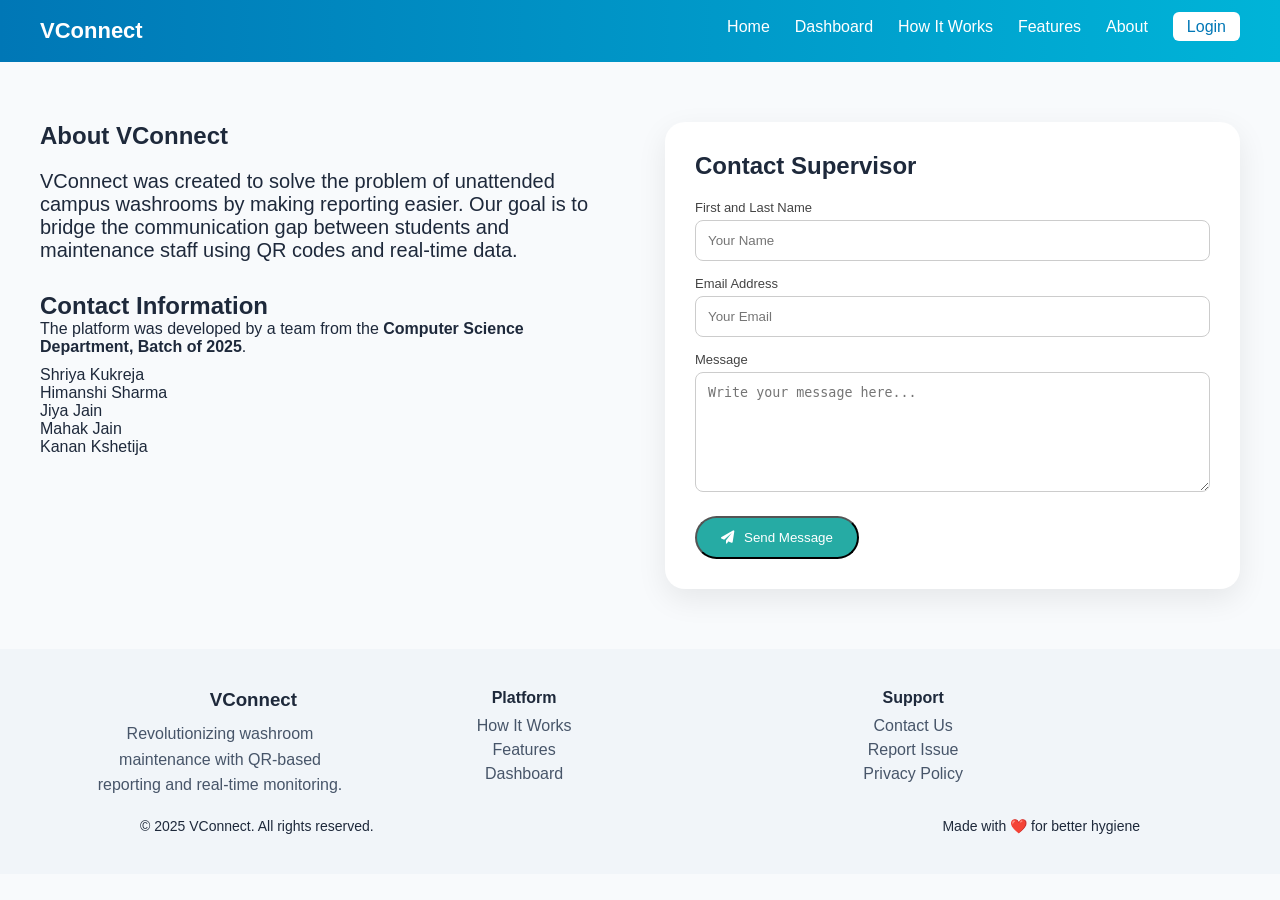
==== about.html @ b98a5cf4 "Initial VConnect Frontend" ====
<!DOCTYPE html>
<html lang="en">
<head>
    <meta charset="UTF-8">
    <meta name="viewport" content="width=device-width, initial-scale=1.0">
    <title>VConnect - About</title>
    <link rel="stylesheet" href="css/style.css">
    <link rel="stylesheet" href="https://cdnjs.cloudflare.com/ajax/libs/font-awesome/6.0.0/css/all.min.css">
</head>
<body>

<!-- NAVBAR -->
<nav class="navbar">
    <div class="logo">VConnect</div>
    <ul class="nav-links">
        <li><a href="index.html">Home</a></li>
        <li><a href="dashboard.html">Dashboard</a></li>
        <li><a href="how-it-works.html">How It Works</a></li>
        <li><a href="features.html">Features</a></li>
        <li><a href="about.html" class="active">About</a></li>
        <li><a href="login.html" class="login-btn">Login</a></li>
    </ul>
</nav>

<!-- ABOUT SECTION -->
<section class="about-section" style="padding: 60px 20px; background: #f8fafc;">
    <div class="about-content" style="display: flex; flex-wrap: wrap; justify-content: center; gap: 50px; max-width: 1200px; margin: auto;">
        
        <!-- MISSION -->
        <div class="mission" style="flex: 1 1 400px; min-width: 300px;">
            <h1>About VConnect</h1>
            <p style="font-size: 20px; margin: 20px 0 30px;">VConnect was created to solve the problem of unattended campus washrooms by making reporting easier. Our goal is to bridge the communication gap between students and maintenance staff using QR codes and real-time data.</p>
            
            <h2>Contact Information</h2>
            <p>The platform was developed by a team from the <strong>Computer Science Department, Batch of 2025</strong>.</p>
            <ul style="list-style: none; padding: 0; margin-top: 10px;">
                <li>Shriya Kukreja</li>
                <li>Himanshi Sharma</li>
                <li>Jiya Jain</li>
                <li>Mahak Jain</li>
                <li>Kanan Kshetija</li>
            </ul>
        </div>

        <!-- CONTACT FORM -->
        <div class="contact-card" style="flex: 1 1 400px; min-width: 300px; background: white; padding: 30px; border-radius: 20px; box-shadow: 0 10px 30px rgba(0,0,0,0.08);">
            <h2>Contact Supervisor</h2>
            <form id="contactForm" style="margin-top: 20px;">
                <div class="input-group" style="margin-bottom: 15px;">
                    <label>First and Last Name</label>
                    <input type="text" placeholder="Your Name" required style="width: 100%; padding: 12px; border-radius: 8px; border: 1px solid #ccc;">
                </div>
                <div class="input-group" style="margin-bottom: 15px;">
                    <label>Email Address</label>
                    <input type="text" placeholder="Your Email" required style="width: 100%; padding: 12px; border-radius: 8px; border: 1px solid #ccc;">
                </div>
                <div class="input-group" style="margin-bottom: 20px;">
                    <label>Message</label>
                    <textarea placeholder="Write your message here..." required style="width: 100%; padding: 12px; min-height: 120px; border-radius: 8px; border: 1px solid #ccc;"></textarea>
                </div>
                <button type="submit" class="primary-btn" style="display: flex; align-items: center; justify-content: center; gap: 10px;">
                    <i class="fa-solid fa-paper-plane"></i> Send Message
                </button>
            </form>
        </div>

    </div>
</section>

<!-- FOOTER -->
<footer class="footer">
    <div class="footer-content">
        <div class="footer-brand" style="flex: 1; text-align: center;">
            <h3>VConnect</h3>
            <p>Revolutionizing washroom maintenance with QR-based reporting and real-time monitoring.</p>
        </div>

        <div class="footer-links" style="flex: 1; text-align: center;">
            <div>
                <h4>Platform</h4>
                <a href="how-it-works.html">How It Works</a>
                <a href="features.html">Features</a>
                <a href="dashboard.html">Dashboard</a>
            </div>
        </div>

        <div class="footer-links" style="flex: 1; text-align: center;">
            <div>
                <h4>Support</h4>
                <a href="about.html">Contact Us</a>
                <a href="#">Report Issue</a>
                <a href="#">Privacy Policy</a>
            </div>
        </div>
    </div>

    <div class="footer-bottom" style="text-align: center; margin-top: 20px;">
        <p>© 2025 VConnect. All rights reserved.</p>
        <p>Made with ❤️ for better hygiene</p>
    </div>
</footer>

<!-- MODAL FOR CONTACT FORM -->
<div id="contactModal" class="hidden">
    <div class="modal-overlay"></div>
    <div class="modal-content">
        <span onclick="closeContactModal()" class="close-btn">&times;</span>
        <h3>Message Sent!</h3>
        <p>Your response has been submitted to the supervisors.</p>
    </div>
</div>

<style>
/* Hidden class */
.hidden {
    display: none;
}

/* Overlay behind modal */
.modal-overlay {
    position: fixed;
    top: 0;
    left: 0;
    width: 100%;
    height: 100%;
    background: rgba(0,0,0,0.4);
    z-index: 999;
}

/* Modal box */
.modal-content {
    position: fixed;
    top: 50%;
    left: 50%;
    transform: translate(-50%, -50%);
    background: white;
    padding: 30px 25px;
    border-radius: 20px;
    box-shadow: 0 10px 25px rgba(0,0,0,0.2);
    max-width: 400px;
    text-align: center;
    z-index: 1000;
}

/* Close button */
.close-btn {
    position: absolute;
    top: 15px;
    right: 20px;
    font-size: 22px;
    cursor: pointer;
}
</style>

<script>
const contactForm = document.getElementById('contactForm');
const contactModal = document.getElementById('contactModal');

contactForm.addEventListener('submit', function(e){
    e.preventDefault();
    contactModal.classList.remove('hidden');
    contactForm.reset();

    // Auto close after 3 seconds
    setTimeout(() => contactModal.classList.add('hidden'), 3000);
});

function closeContactModal(){
    contactModal.classList.add('hidden');
}
</script>
---- css/style.css ----
* {
    margin: 0;
    padding: 0;
    box-sizing: border-box;
}

body {
    font-family: 'Segoe UI', sans-serif;
    background: #f8fafc;
    color: #1e293b;
}

/*------------------- NAVBAR---------------------------- */
.navbar {
    display: flex;
    justify-content: space-between;
    padding: 18px 40px;
background: linear-gradient(90deg, #0077b6, #00b4d8);
}

.logo {
    font-size: 22px;
    font-weight: bold;
    color: white;
}

.nav-links {
    list-style: none;
    display: flex;
    gap: 25px;
}

.nav-links a {
    text-decoration: none;
    color: white;
    font-weight: 500;
    transition: 0.2s ease;
}

.nav-links a:hover {
    opacity: 0.8;
}

/* -----------------------------HERO ---------------------------*/
.hero {
    padding: 100px 20px;
    background: linear-gradient(to right, #ffffff, #e6f7f6);
}

.hero-content {
    display: flex;
    justify-content: space-between;
    align-items: center;
    gap: 1px;
    flex-wrap: wrap;
}

.hero-text {
    max-width: 500px;

}
.hero-text .badge {
    display: inline-block;
    font-size: 16px;
    font-weight: 600;
    margin-bottom: 15px; /* space below badge */
    padding: 6px 12px;
    background-color: #26aba4; /* teal badge */
    color: white;
    border-radius: 12px;
}

.hero-text h1 {
    font-size: 48px; /* bigger main heading */
    margin: 20px 0 15px 0; /* spacing above and below */
    line-height: 1.2;
}
.hero-text p {
    font-size: 20px; /* larger subline */
    margin-bottom: 25px; /* space before button */
    line-height: 1.5;
    color: #475569; /* slightly muted dark text */
}

.hero-text .primary-btn {
    padding: 14px 32px; /* bigger button */
    font-size: 18px;
    border-radius: 12px;
}

.hero-image {
    flex: 1;
    text-align: right;
}

.hero-image img {
    width: 400px;
    height: auto;
}

.badge {
    background: #26aba4;
    color: white;
    padding: 6px 12px;
    border-radius: 20px;
    font-size: 14px;
}

.primary-btn {
    display: inline-block;
    margin-top: 20px;
    background: #26aba4;
    color: white;
    padding: 12px 24px;
    border-radius: 25px;
    text-decoration: none;
}

/* ------------------------------------QUICK ACTION SECTION---------------------- */
.quick-actions {
    padding: 70px 20px;
    text-align: center;
    background: #f4f7fb;
}

.action-grid {
    display: flex;
    justify-content: center;
    gap: 25px;
    flex-wrap: wrap;
    margin-top: 30px;
}

/* Base card */
.action-card {
    width: 230px;
    padding: 35px 20px;
    border-radius: 14px;
    cursor: pointer;
    transition: 0.25s ease;
    color: white;
    font-weight: 600;
    font-size: 17px;
    box-shadow: 0 10px 25px rgba(0,0,0,0.08);
}

/* Individual Colors */
.action-card:nth-child(1) {
    background: #2f8d56;   /* Green - Feedback */
}

.action-card:nth-child(2) {
    background: #da9830;   /* Orange - Request Cleaning */
}

.action-card:nth-child(3) {
    background: #5097c4;   /* Blue - Report Status */
}

.action-card:nth-child(4) {
    background: #cf5b4f;   /* Red - Facility Issue */
}

/* Hover */
.action-card:hover {
    transform: translateY(-8px);
    box-shadow: 0 15px 35px rgba(0,0,0,0.15);
}


/* ---------SPLIT SECTION --------*/
.split-section {
    display: flex;
    justify-content: center;
    gap: 40px;
    padding: 50px 20px;
}

.problem-card,
.solution-card {
    width: 300px;
    padding: 25px;
    border-radius: 16px;
}

.problem-card {
    background: #fee2e2;
}

.solution-card {
    background: #e0f7f6;
}

/* -----------DASHBOARD---------- */
.stats-grid {
    display: flex;
    justify-content: center;
    gap: 30px;
    padding: 50px 20px;
}

.stat-card {
    background: white;
    padding: 30px;
    border-radius: 16px;
    width: 200px;
    text-align: center;
}

/* FOOTER */
.footer {
    background: #f1f5f9;
    padding: 40px 20px;
}

.footer-content {
    max-width: 1100px;
    margin: auto;
    display: flex;
    gap: 60px;
}
/* Make all three sections equal */
.footer-content > div {
    flex: 1;
}
.footer-links {
    display: flex;
    justify-content: space-between;
    gap: 40px;
}

.footer-links div {
    display: flex;
    flex-direction: column;
}

.footer-links h4 {
    margin-bottom: 10px;
}

.footer-links a {
    text-decoration: none;
    color: #475569;
    margin-bottom: 6px;
    transition: 0.2s ease;
}

.footer-links a:hover {
    color: #0077b6;
}

.footer-bottom {
    max-width: 1000px;
    margin: 20px auto 0;
    display: flex;
    justify-content: space-between;
    font-size: 14px;
}
.footer-brand h3 {
    margin-bottom: 10px;
}

.footer-brand p {
    color: #475569;
    line-height: 1.6;
    max-width: 260px;
}

/*------- MODAL BACKGROUND -----------*/
#modal {
    position: fixed;
    top: 0;
    left: 0;
    width: 100%;
    height: 100%;
    background: rgba(0, 0, 0, 0.6);
    display: flex;
    justify-content: center;
    align-items: center;
    z-index: 1000;
}

/* Hidden class */
.hidden {
    display: none !important;
}

/* Modal box */
.modal-content {
    background: white;
    padding: 30px;
    border-radius: 14px;
    width: 400px;
    max-width: 92%;
    box-shadow: 0 15px 40px rgba(0,0,0,0.2);
    animation: popIn 0.25s ease;
}

/* Smooth pop animation */
@keyframes popIn {
    from {
        transform: scale(0.9);
        opacity: 0;
    }
    to {
        transform: scale(1);
        opacity: 1;
    }
}

.modal-content h3 {
    margin-top: 0;
    margin-bottom: 15px;
}

/* Inputs */
.modal-content select,
.modal-content textarea {
    width: 100%;
    padding: 10px;
    margin-bottom: 15px;
    border-radius: 6px;
    border: 1px solid #dbe1ea;
    font-size: 14px;
}

.modal-content textarea {
    resize: none;
    min-height: 80px;
}

/* ----------Submit button---------- */
.modal-content button {
    width: 100%;
    padding: 10px;
    border-radius: 6px;
    border: none;
    background: #0077b6;
    color: white;
    font-weight: 600;
    cursor: pointer;
    transition: 0.2s ease;
}

.modal-content button:hover {
    background: #023e8a;
}

.option-group {
    display: flex;
    flex-wrap: wrap;
    gap: 12px;
    margin: 20px 0;
}

.option-group button {
    flex: 1 1 45%;
    padding: 10px;
    border-radius: 8px;
    border: 1px solid #d0d7e2;
    background: #f1f4f8;
    color: #333;
    cursor: pointer;
    transition: 0.2s ease;
    font-weight: 500;
}

.option-group button:hover {
    background: #0077b6;
    color: white;
}

.option-group button.selected {
    background: #023e8a;
    color: white;
}
.login-btn {
    background: white;
    color: #0077b6 !important;
    padding: 6px 14px;
    border-radius: 6px;
    font-weight: 600;
    transition: 0.2s ease;
}

.login-btn:hover {
    background: #023e8a;
    color: white !important;
}
/*---------------- LOGIN PAGE----------------------------- */

.login-section {
    min-height: 100vh;
    display: flex;
    justify-content: center;
    align-items: center;
    background: linear-gradient(135deg, #e0f7fa, #f4f7fb);
    padding: 40px 20px;
}

.login-card {
    width: 420px;
    background: white;
    padding: 40px 35px;
    border-radius: 18px;
    box-shadow: 0 20px 40px rgba(0,0,0,0.08);
    text-align: center;
}
.lock-icon-box {
    width: 70px;
    height: 70px;
    background: #0077b6;
    color: white;
    border-radius: 50%;
    display: flex;
    justify-content: center;
    align-items: center;
    font-size: 26px;
    margin: 0 auto 20px auto;
}
.login-card h2 {
    margin-bottom: 8px;
    font-size: 24px;
}

.subtitle {
    font-size: 14px;
    color: #666;
    margin-bottom: 25px;
}
.role-switcher {
    display: flex;
    justify-content: space-between;
    margin-bottom: 25px;
    background: #f1f4f8;
    padding: 6px;
    border-radius: 10px;
}

.role-btn {
    flex: 1;
    padding: 8px;
    border: none;
    background: transparent;
    cursor: pointer;
    font-weight: 500;
    border-radius: 8px;
    transition: 0.2s ease;
}

.role-btn.active {
    background: #0077b6;
    color: white;
}

.role-btn:hover {
    background: #dceef7;
}
.input-group {
    text-align: left;
    margin-bottom: 18px;
}

.input-group label {
    font-size: 13px;
    margin-bottom: 5px;
    display: block;
    color: #444;
}

.input-field {
    display: flex;
    align-items: center;
    border: 1px solid #d0d7e2;
    border-radius: 8px;
    padding: 8px 10px;
    background: #f9fbfd;
}

.input-field i {
    margin-right: 8px;
    color: #888;
}

.input-field input {
    border: none;
    outline: none;
    flex: 1;
    background: transparent;
}

.input-field.no-icon {
    padding: 8px 12px;
}
.submit-btn {
    width: 100%;
    margin-top: 15px;
    padding: 12px;
    border: none;
    border-radius: 8px;
    background: #0077b6;
    color: white;
    font-weight: 600;
    cursor: pointer;
    transition: 0.2s ease;
}

.submit-btn:hover {
    background: #023e8a;
}
.footer-link {
    margin-top: 20px;
    font-size: 13px;
    color: #555;
}

.footer-link a {
    color: #0077b6;
    text-decoration: none;
    font-weight: 500;
}

/*------------- how it works ------------*/
/* HOW IT WORKS PAGE */

.how-section {
    padding: 80px 40px;
    text-align: center;
}

.how-section h1 {
    font-size: 34px;
    margin-bottom: 10px;
}

.how-subtitle {
    color: #555;
    margin-bottom: 50px;
}

/* 4 boxes in ONE horizontal row */
.how-steps {
    display: flex;
    justify-content: center;
    gap: 25px;
    margin-bottom: 60px;
}

/* rectangular downward cards */
.how-card {
    width: 230px;
    min-height: 220px;
    padding: 25px;
    border-radius: 14px;
    color: white;
    text-align: left;
    box-shadow: 0 10px 25px rgba(0,0,0,0.08);
    transition: 0.2s;
}

.how-card:hover {
    transform: translateY(-5px);
}

.how-card h3 {
    margin-bottom: 12px;
}

.scan {
    background: #4da3ff;
}

.report {
    background: #7c5cff;
}

.notify {
    background: #b57edc;
}

.resolve {
    background: #ff7aa8;
}

.cta-box {
    margin-top: 70px;
    background: #d6f0ff;
    padding: 40px 20px;
    border-radius: 14px;
    max-width: 800px;
    margin-left: auto;
    margin-right: auto;
}

.cta-box h2 {
    margin-bottom: 10px;
}

.cta-box p {
    color: #444;
}

/*----------------features-------------*/
/* ================= FEATURES ================= */
.features-section {
    padding: 60px 20px;
    background: #f8fafc;
    text-align: center; /* center heading and subline */
}

.features-section h1 {
    font-size: 38px;
    margin-bottom: 12px;
}

.features-section .subline {
    font-size: 20px;
    color: #475569;
    margin-bottom: 40px; /* space between subline and cards */
}

.features-cards {
    display: flex;
    justify-content: center;
    gap: 25px; /* space between cards */
    flex-wrap: wrap;
    margin-top: 20px; /* extra space from heading/subline */
}

.feature-card {
    flex: 0 1 280px; /* fixed reasonable width */
    max-width: 280px; 
    padding: 25px;
    border-radius: 20px;
    box-shadow: 0 8px 25px rgba(0,0,0,0.08);
    text-align: center;
    transition: 0.3s ease;
    display: flex;
    flex-direction: column;
    align-items: center;
}

.feature-card:hover {
    transform: translateY(-6px);
}

.feature-card h3 {
    margin: 15px 0 10px;
    font-size: 22px;
}

.feature-card p {
    font-size: 16px;
    color: #475569;
    margin-bottom: 12px;
}

/* Icon fixes */
.feature-icon {
    font-size: 48px; /* large icons */
    margin-bottom: 15px;
    color: #26aba4;
    display: block; /* ensures it shows */
}

/* Theme colors */
.user-card { background: #d0ebff; }       /* light blue */
.cleaner-card { background: #d3f9d8; }    /* light green */
.supervisor-card { background: #e5dbff; } /* light purple */

/* Lists inside cards */
.feature-card ul {
    list-style: none;
    padding: 0;
    margin: 10px 0 0;
    text-align: left;
}

.feature-card li {
    margin: 8px 0;
    line-height: 1.5;
}
/* POPUP NOTIFICATION */
.popup {
    position: fixed;
    bottom: 30px;
    right: 30px;
    background-color: #26aba4; /* teal */
    color: white;
    padding: 18px 28px;
    border-radius: 14px;
    font-size: 16px;
    font-weight: 500;
    box-shadow: 0 6px 20px rgba(0,0,0,0.2);
    z-index: 9999;
    opacity: 0;
    transform: translateY(20px);
    transition: opacity 0.3s ease, transform 0.3s ease;
}

.popup.show {
    opacity: 1;
    transform: translateY(0);
}

.popup p {
    margin: 0;
}
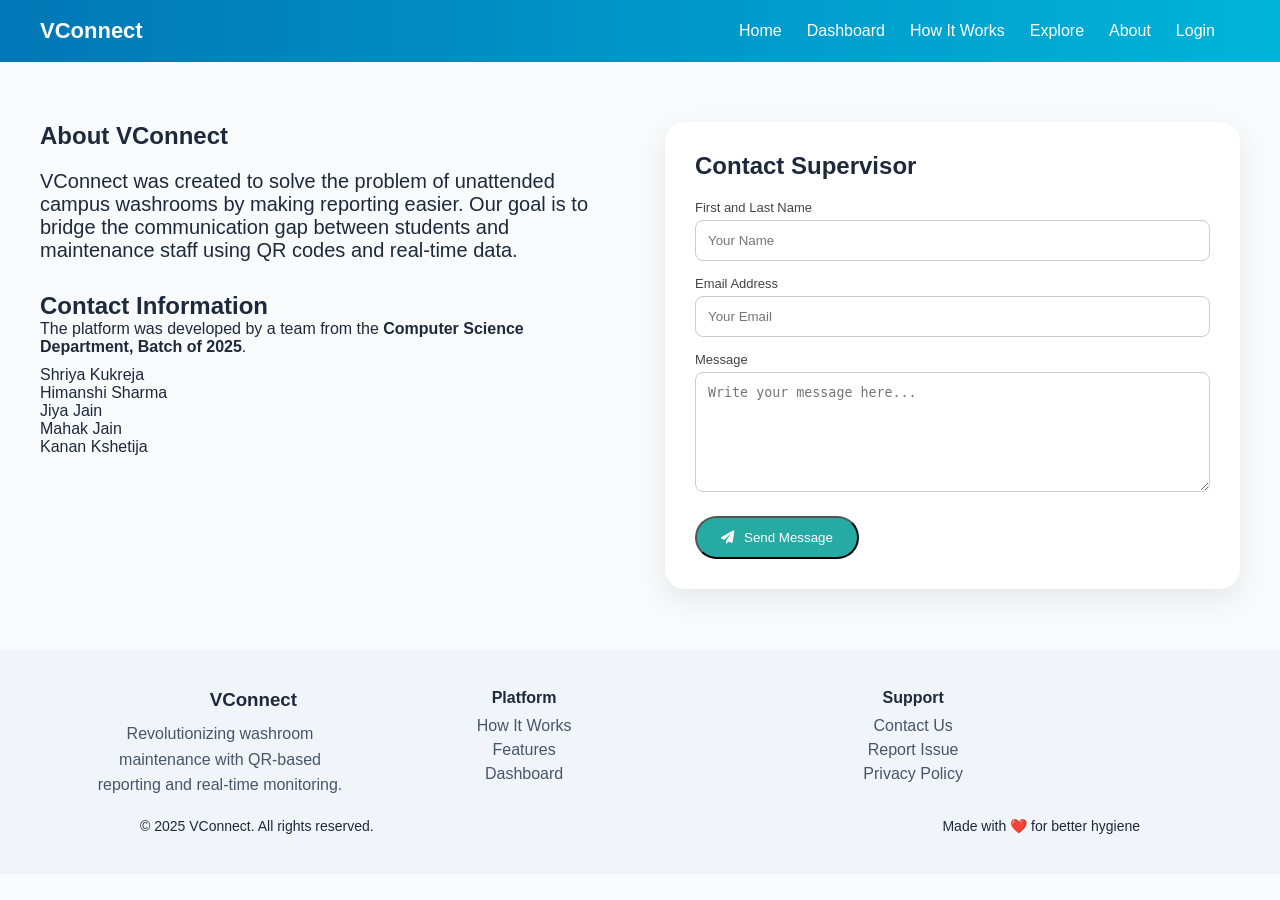
==== commit 985900e0: "All logins and dashboards working" ====
--- a/about.html
+++ b/about.html
@@ -14,11 +14,13 @@
     <div class="logo">VConnect</div>
     <ul class="nav-links">
         <li><a href="index.html">Home</a></li>
-        <li><a href="dashboard.html">Dashboard</a></li>
-        <li><a href="how-it-works.html">How It Works</a></li>
-        <li><a href="features.html">Features</a></li>
-        <li><a href="about.html" class="active">About</a></li>
-        <li><a href="login.html" class="login-btn">Login</a></li>
+        <li><a href="redirect-dashboard.html">Dashboard</a></li>
+        <li><a id="howLink" href="how-it-works.html">How It Works</a></li>
+        <li><a id="featureLink" href="features.html">Explore</a></li>
+        <li><a href="about.html">About</a></li>
+        <li><a id="loginLink" href="login.html">Login</a></li>
+        <li><span id="navUserName"></span></li>
+            
     </ul>
 </nav>
 
@@ -168,4 +170,5 @@
 function closeContactModal(){
     contactModal.classList.add('hidden');
 }
-</script>+</script>
+<script src="js/main.js"></script>
--- a/css/style.css
+++ b/css/style.css
@@ -15,7 +15,7 @@
     display: flex;
     justify-content: space-between;
     padding: 18px 40px;
-background: linear-gradient(90deg, #0077b6, #00b4d8);
+    background: linear-gradient(90deg, #0077b6, #00b4d8);
 }
 
 .logo {
@@ -27,7 +27,9 @@
 .nav-links {
     list-style: none;
     display: flex;
-    gap: 25px;
+    gap: 25px;  
+    align-items: center;
+    margin-left: auto;   /* THIS pushes everything right */
 }
 
 .nav-links a {
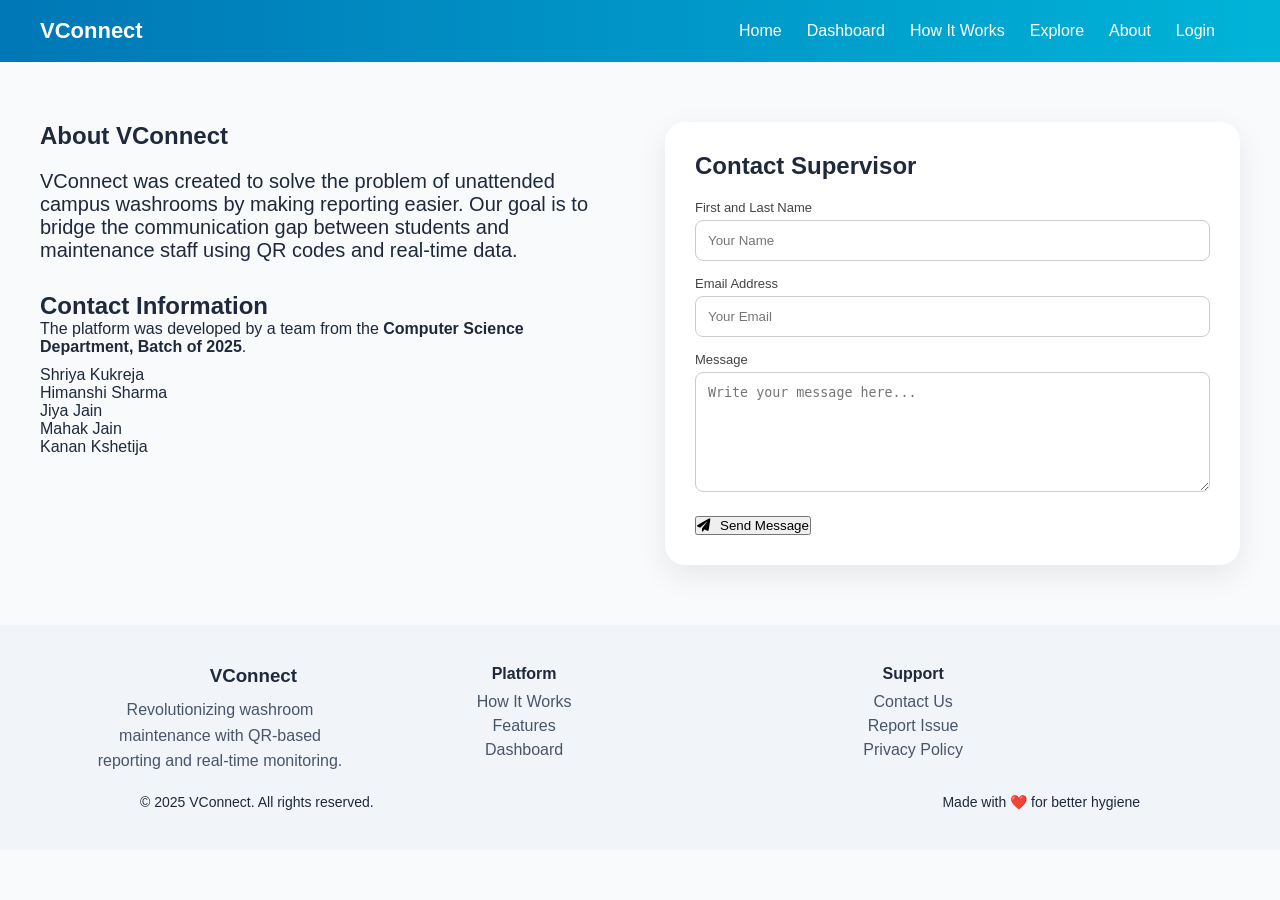
==== commit 49dc6119: "final demp version - login, dashboards,reports working" ====
--- a/about.html
+++ b/about.html
@@ -58,9 +58,9 @@
                 </div>
                 <div class="input-group" style="margin-bottom: 20px;">
                     <label>Message</label>
-                    <textarea placeholder="Write your message here..." required style="width: 100%; padding: 12px; min-height: 120px; border-radius: 8px; border: 1px solid #ccc;"></textarea>
+                    <textarea id="messageInput" placeholder="Write your message here..." required style="width: 100%; padding: 12px; min-height: 120px; border-radius: 8px; border: 1px solid #ccc;"></textarea>
                 </div>
-                <button type="submit" class="primary-btn" style="display: flex; align-items: center; justify-content: center; gap: 10px;">
+                <button type ="button" onclick="sendMessage()" style="display: flex; align-items: center; justify-content: center; gap: 10px;">
                     <i class="fa-solid fa-paper-plane"></i> Send Message
                 </button>
             </form>
@@ -155,20 +155,45 @@
 </style>
 
 <script>
-const contactForm = document.getElementById('contactForm');
-const contactModal = document.getElementById('contactModal');
-
-contactForm.addEventListener('submit', function(e){
-    e.preventDefault();
-    contactModal.classList.remove('hidden');
-    contactForm.reset();
-
-    // Auto close after 3 seconds
-    setTimeout(() => contactModal.classList.add('hidden'), 3000);
-});
-
 function closeContactModal(){
     contactModal.classList.add('hidden');
 }
 </script>
-<script src="js/main.js"></script>+<script src="js/main.js"></script>
+<script>
+function sendMessage() {
+
+    const input = document.getElementById("messageInput");
+
+    if (!input || input.value.trim() === "") {
+        alert("Enter a message");
+        return;
+    }
+
+    
+<script>
+function sendMessage() {
+    const input = document.getElementById("messageInput");
+
+    if (!input || input.value.trim() === "") {
+        alert("Write a message");
+        return;
+    }
+
+    const newMsg = {
+        text: input.value,
+        sender: localStorage.getItem("role") || "Guest",
+        name: localStorage.getItem("vconnectUserName") || "Anonymous",
+        time: new Date().toLocaleTimeString()
+    };
+
+    let messages = JSON.parse(localStorage.getItem("messages")) || [];
+    messages.push(newMsg);
+
+    localStorage.setItem("messages", JSON.stringify(messages));
+
+    alert("Message sent to supervisor");
+
+    input.value = "";
+}
+</script>
